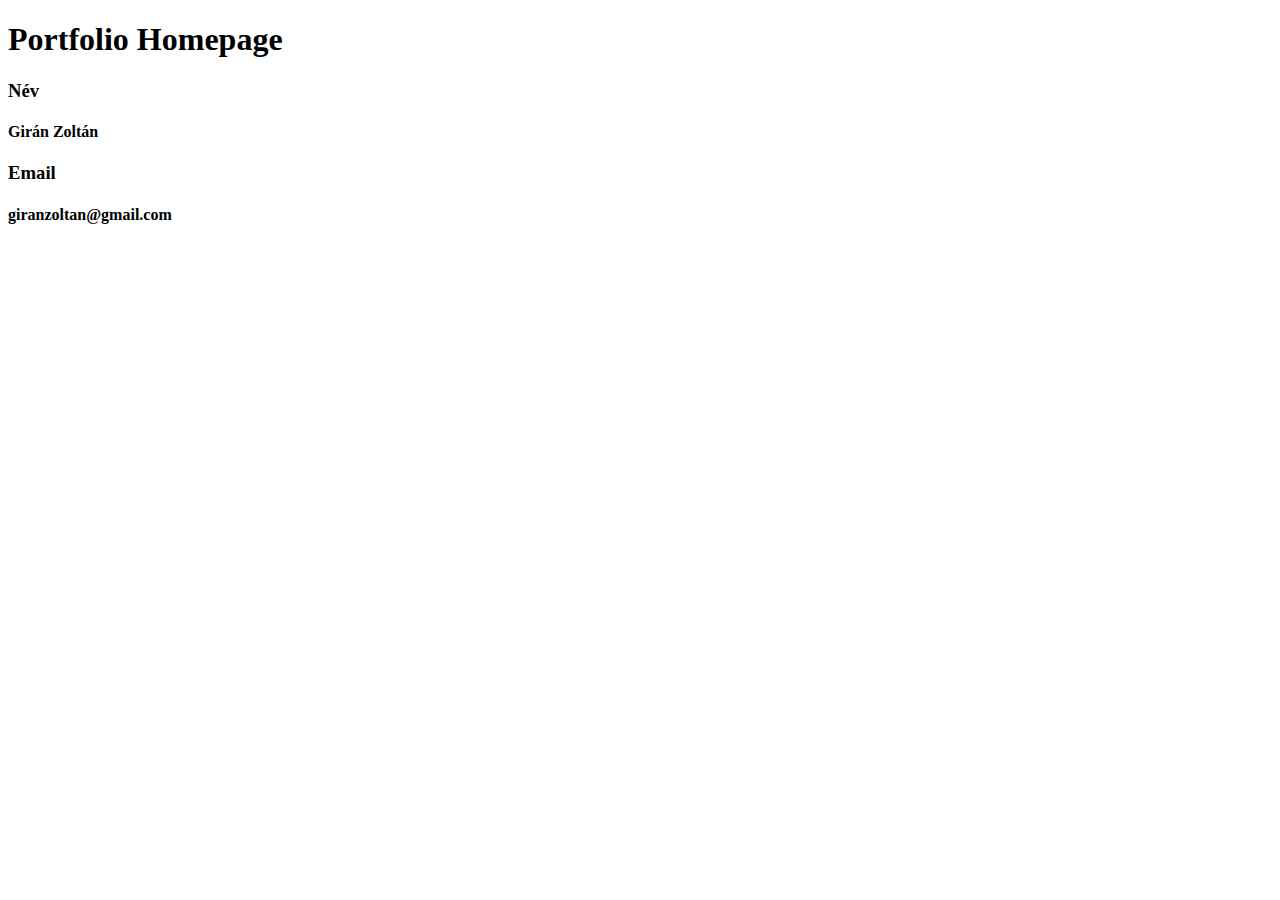
==== portfolio/index.html @ 1e091621 "create portfolio" ====
<!DOCTYPE html>
<html lang="en">
<head>
    <meta charset="UTF-8">
    <meta http-equiv="X-UA-Compatible" content="IE=edge">
    <meta name="viewport" content="width=device-width, initial-scale=1.0">
    <title>Document</title>
</head>
<body>

    <h1>Portfolio Homepage</h1>

        <h3>Név</h3>

            <h4>Girán Zoltán</h4>

        <h3>Email</h3>
        
            <h4>giranzoltan@gmail.com</h4>

</body>
</html>
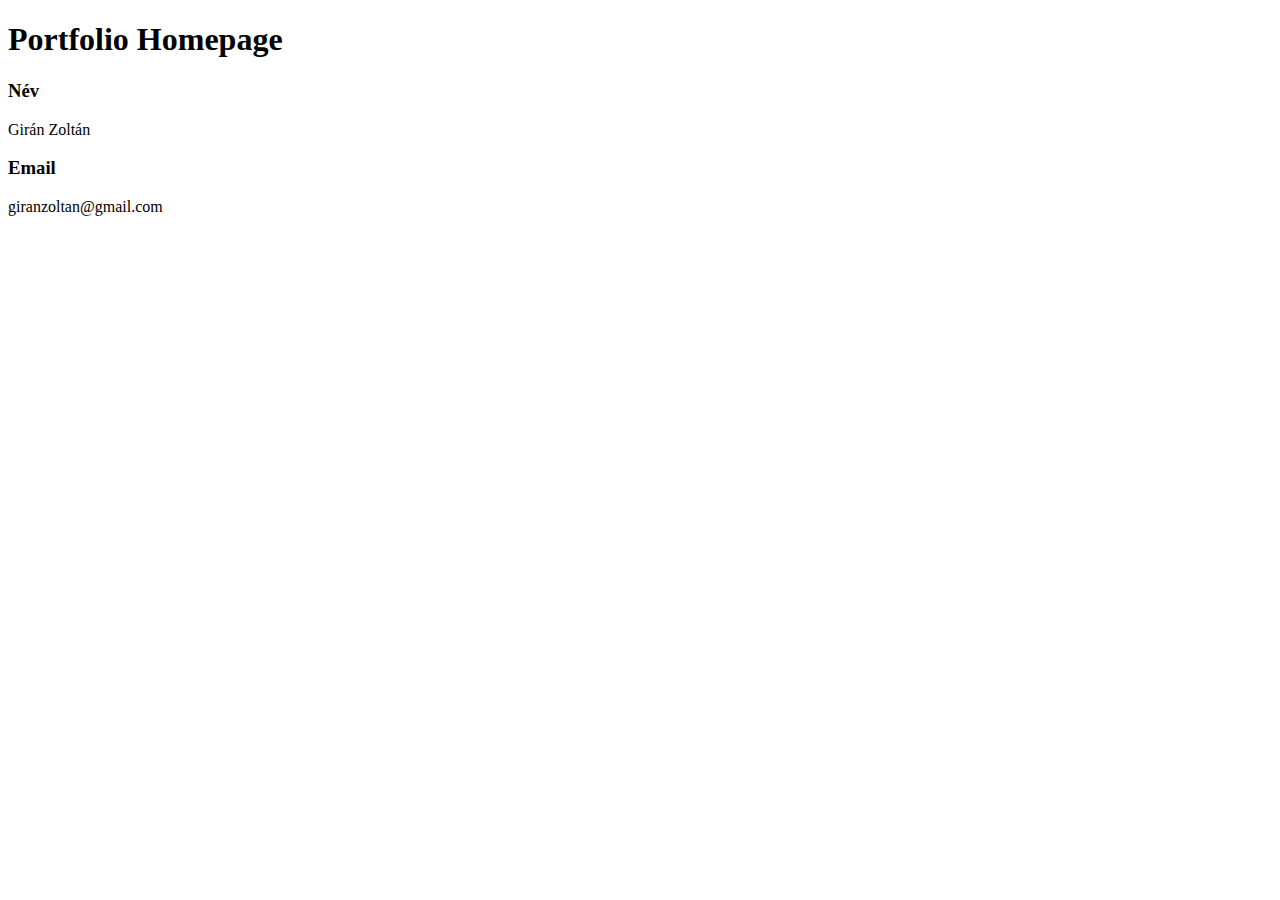
==== commit dbf32abe: "a" ====
--- a/portfolio/index.html
+++ b/portfolio/index.html
@@ -12,11 +12,11 @@
 
         <h3>Név</h3>
 
-            <h4>Girán Zoltán</h4>
+            <p>Girán Zoltán</p>
 
         <h3>Email</h3>
         
-            <h4>giranzoltan@gmail.com</h4>
+            <p>giranzoltan@gmail.com</p>
 
 </body>
 </html>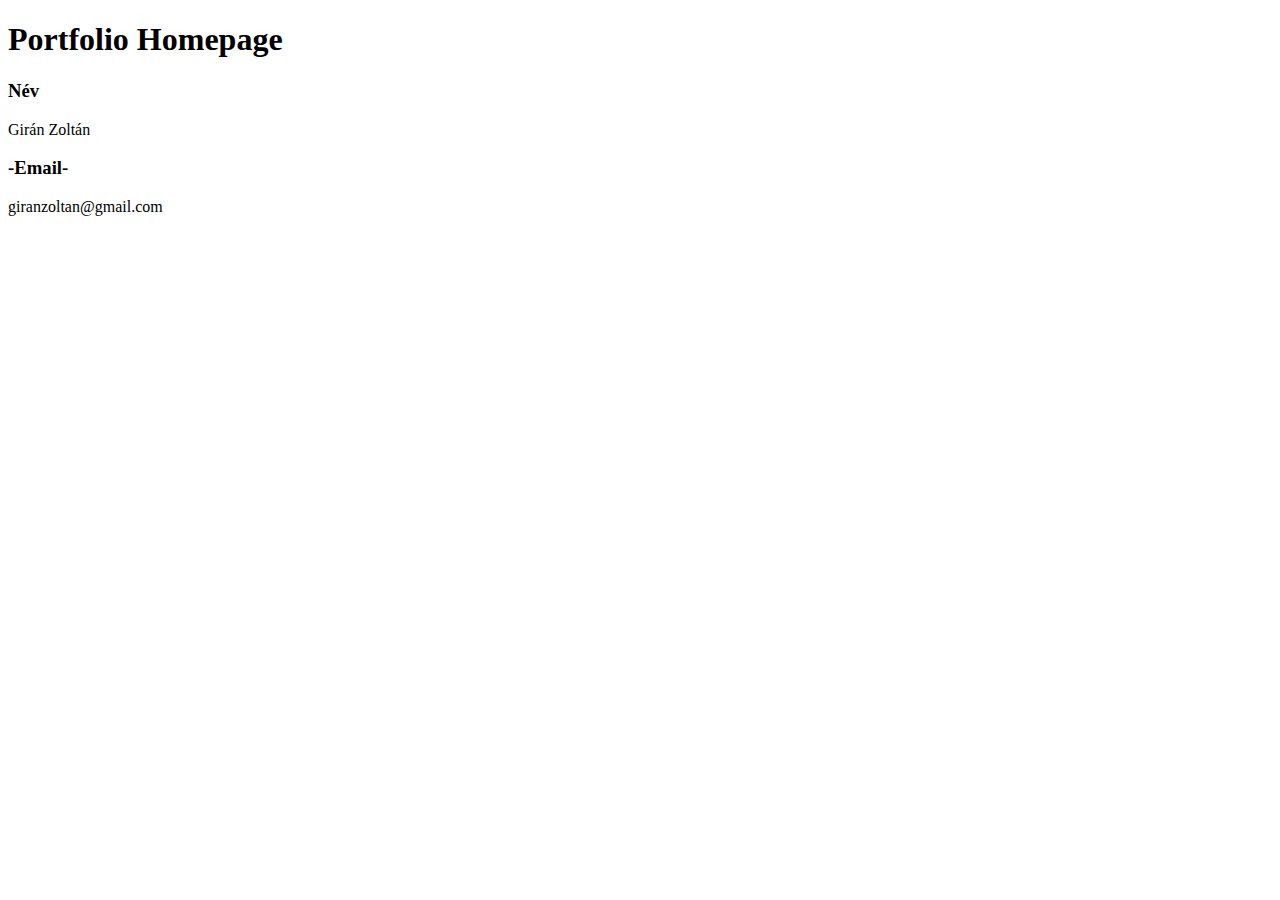
==== commit 0082ae07: "teszt" ====
--- a/portfolio/index.html
+++ b/portfolio/index.html
@@ -14,9 +14,9 @@
 
             <p>Girán Zoltán</p>
 
-        <h3>Email</h3>
+        <h3>-Email-</h3>
         
             <p>giranzoltan@gmail.com</p>
 
 </body>
-</html>+</html>
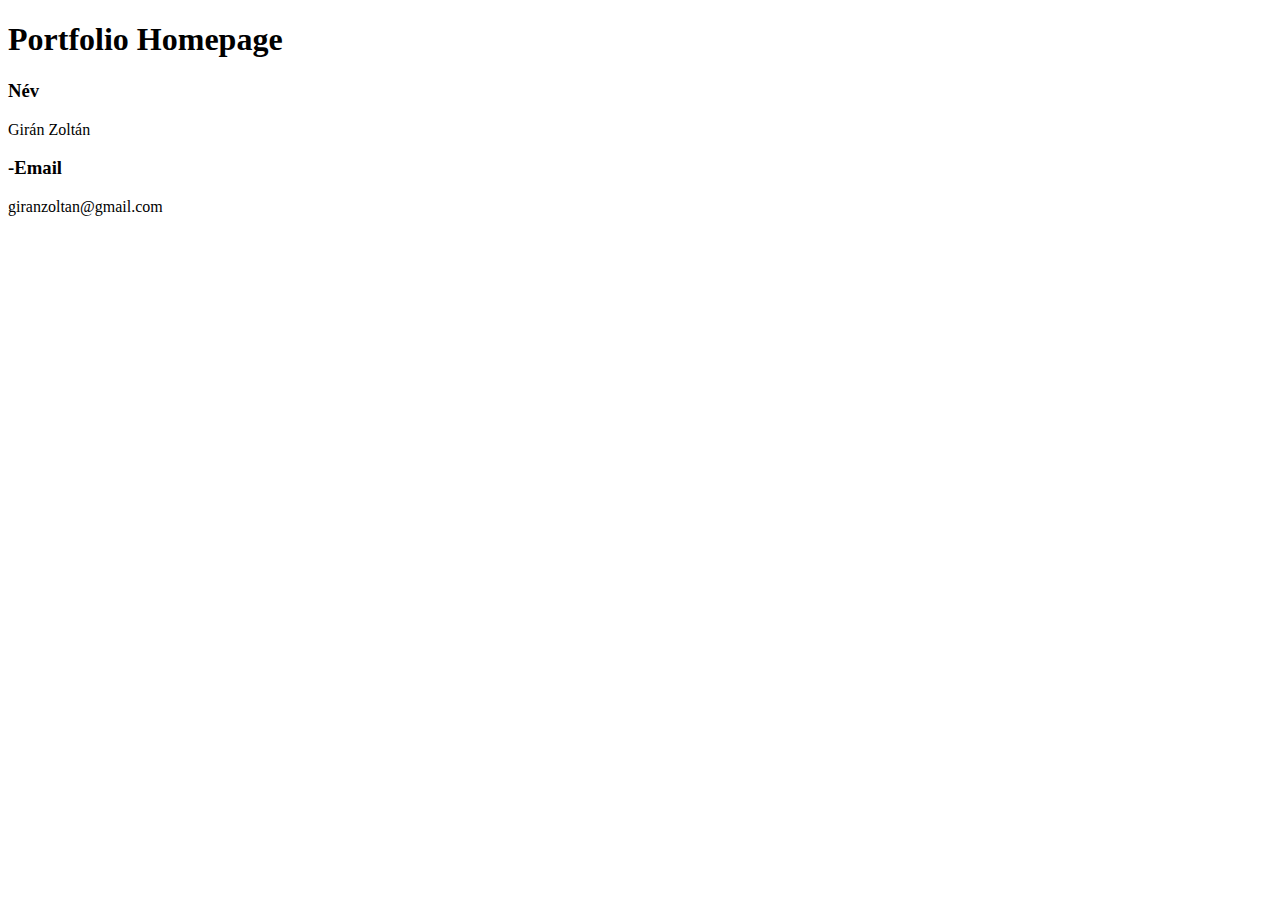
==== commit 3fce91c9: "teszt" ====
--- a/portfolio/index.html
+++ b/portfolio/index.html
@@ -14,7 +14,7 @@
 
             <p>Girán Zoltán</p>
 
-        <h3>-Email-</h3>
+        <h3>-Email</h3>
         
             <p>giranzoltan@gmail.com</p>
 
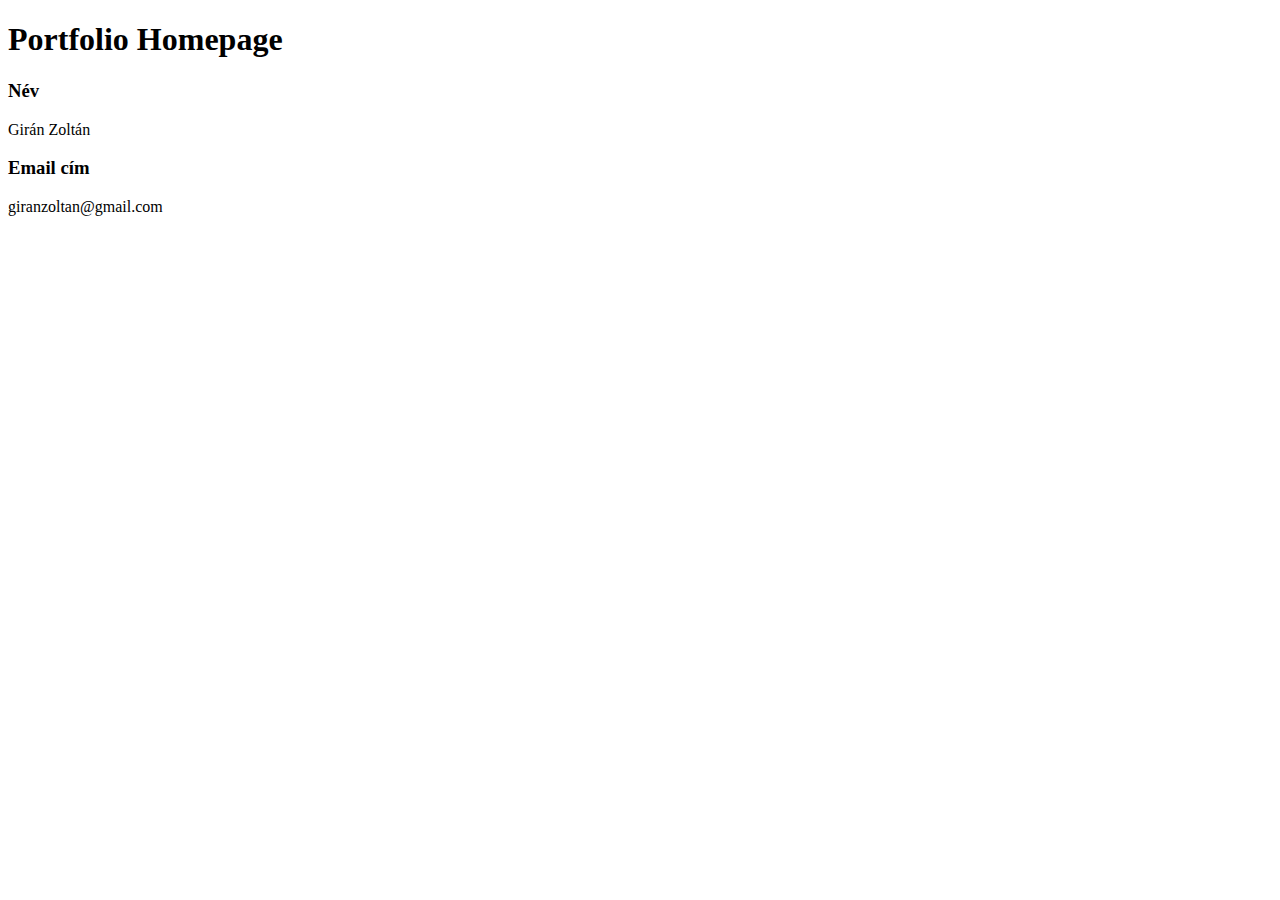
==== commit 5bbdf705: "bash teszt" ====
--- a/portfolio/index.html
+++ b/portfolio/index.html
@@ -14,7 +14,7 @@
 
             <p>Girán Zoltán</p>
 
-        <h3>-Email</h3>
+        <h3>Email cím</h3>
         
             <p>giranzoltan@gmail.com</p>
 
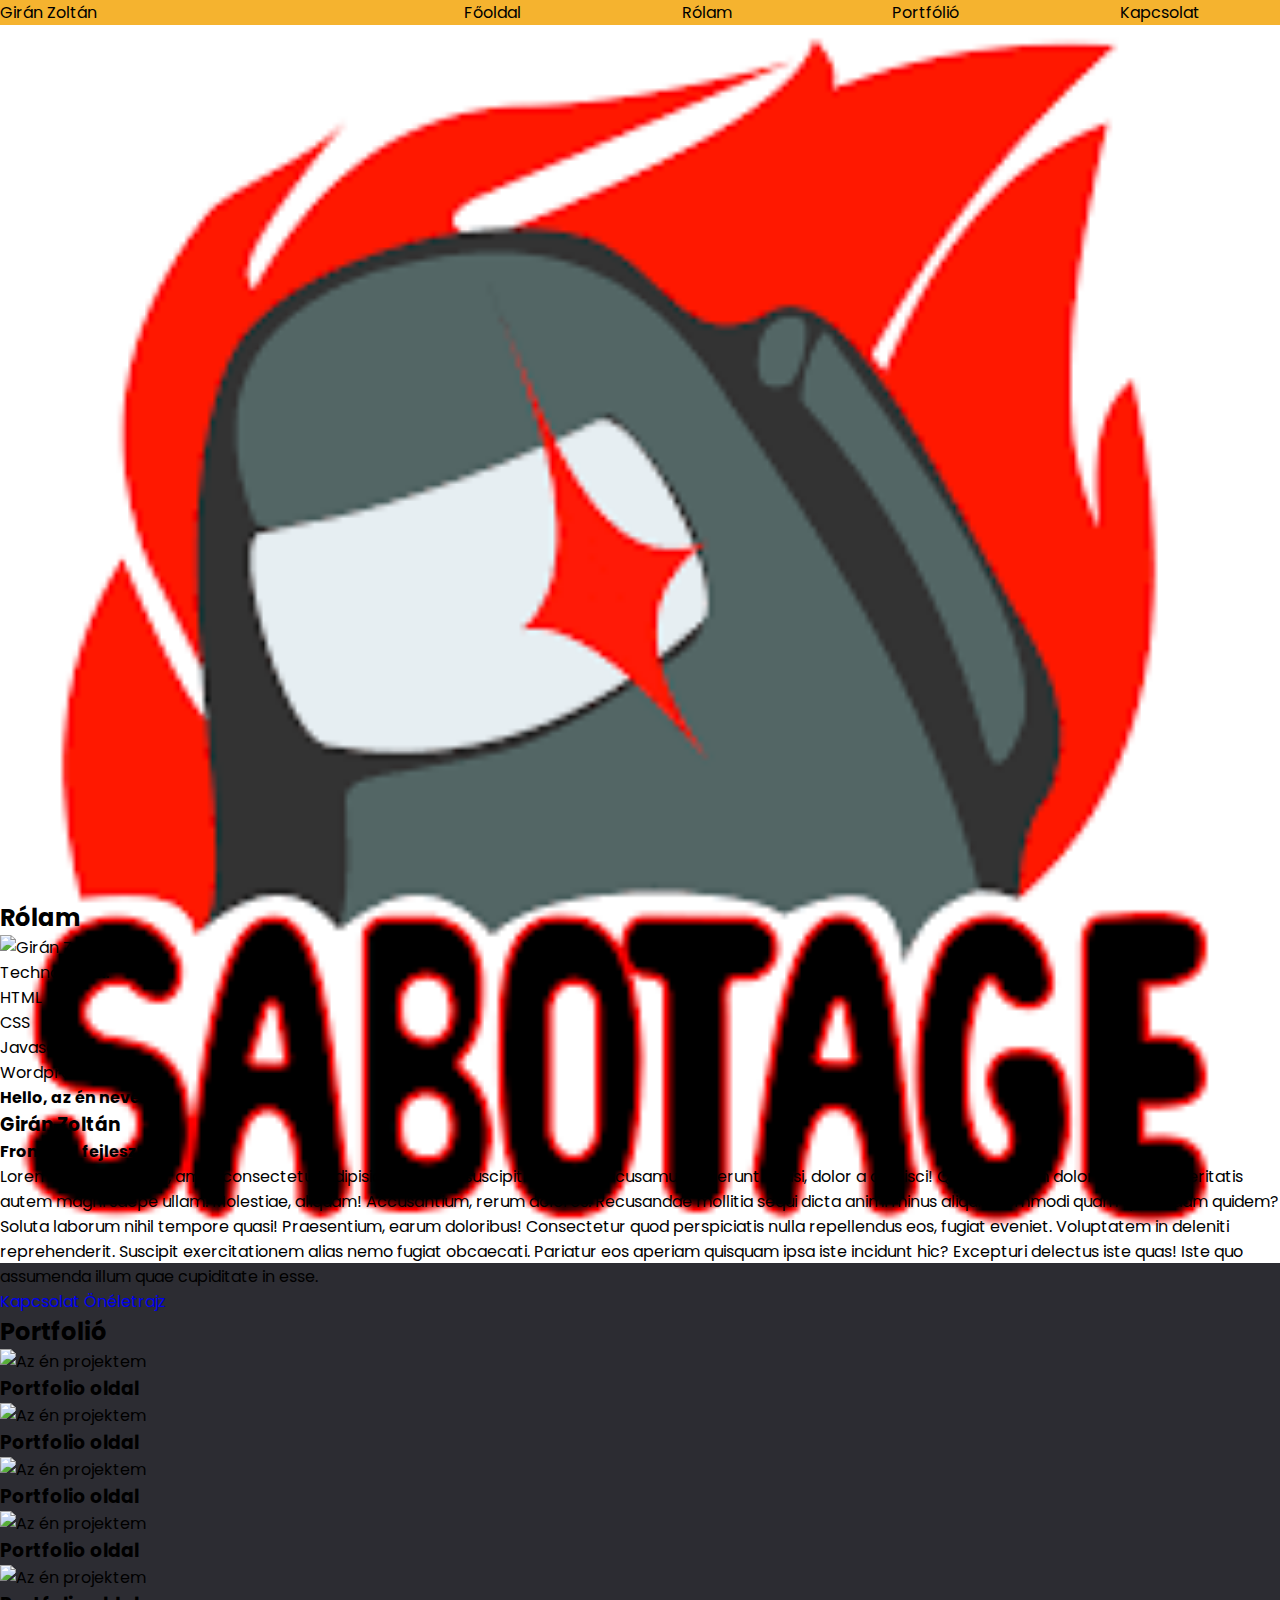
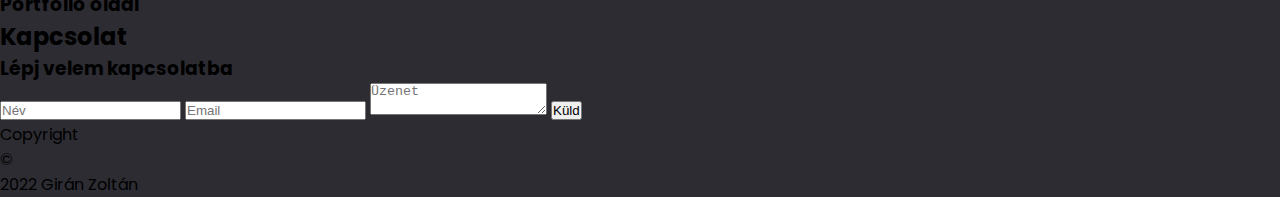
==== commit 90cf889a: "css" ====
--- a/portfolio/index.html
+++ b/portfolio/index.html
@@ -1,22 +1,198 @@
 <!DOCTYPE html>
-<html lang="en">
+<html lang="hu">
 <head>
     <meta charset="UTF-8">
     <meta http-equiv="X-UA-Compatible" content="IE=edge">
     <meta name="viewport" content="width=device-width, initial-scale=1.0">
-    <title>Document</title>
+    <title>Portfólió</title>
+    <link rel="preconnect" href="https://fonts.googleapis.com">
+    <link rel="preconnect" href="https://fonts.gstatic.com" crossorigin>
+    <link href="https://fonts.googleapis.com/css2?family=Poppins:ital,wght@0,100;0,500;1,300;1,600;1,800&display=swap" rel="stylesheet">
+
+<link rel="stylesheet" href="./assets/base.css">
+<link rel="stylesheet" href="./assets/header.css">
+<link rel="stylesheet" href="./assets/fooldal.css">
+
 </head>
 <body>
+<!--HEADER-->
+<header>
+    <!--Logó-->
+    <a href="#fooldal" class="header-logo">Girán Zoltán</a>
+    <!--Navigáció-->
+    <nav>
+        <ul class="header-lista">
+            <li class="header-lista_elem"><a href="#fooldal">Főoldal</a></li>
+            <li class="header-lista_elem"><a href="#rolam">Rólam</a></li>
+            <li class="header-lista_elem"><a href="#portfolio">Portfólió</a></li>
+            <li class="header-lista_elem"><a href="#kapcsolat">Kapcsolat</a></li>            
+        </ul>
+    </nav>
+</header>
+<!--MAIN-->
+<main>
+    <!--főoldal-->
+    <section id="fooldal">
+        <!--Konténer-->
+        <div class="fooldal-kontener">
+            <h1 class="fooldal-nev">Girán Zoltán</h1>
+            <h2 class="fooldal-szakma">Frontend <div class="fooldal-szakma_kiemeles">Webfejlesztő</div></h2>
+            <a href="#kapcsolat" class="fooldal-gomb">Kapcsolat</a>
+        </div>
+        <!--Kép-->
+        <img src="./assets/images.png" alt="Girán Zoltán" class="fooldal-kep">
 
-    <h1>Portfolio Homepage</h1>
+    </section>
+    <!--rólam-->
+    <section id="rolam">
+        <!--Cím-->
+        <h2 class="rolam-cim">Rólam</h2>
+        <!--konténer-->
+        <div class="rolam-kontener">
+            <!--technológiák-->
+            <div class="rolam-technologiak">
+                <img    class="rolam-technologiak_kep" 
+                        src="./assets.main.png" 
+                        alt="Girán Zoltán">
+                />        
+                <div class="rolam-technologiak_kep">
+                    <p class="rolam-technologiak_cim">Technológiák:</p>            
+                    <ul class="rolam-technologiak_lista">
+                        <li class="rolam-technologiak_elem">HTML</li>
+                        <li class="rolam-technologiak_elem">CSS</li>
+                        <li class="rolam-technologiak_elem">Javascript</li>
+                        <li class="rolam-technologiak_elem">Wordpress</li>
+                    </ul>
+                </div>
+            </div>
+        </div>
+        <!--Tartalom-->
+        <div class="rolam-tartalom">
+            <h4 class="rolam-tartalom_udv">Hello, az én nevem</h4>
+            <h3 class="rolam-tartalom_nev">Girán Zoltán</h3>
+            <h4 class="rolam-tartalom_udv">Frontend fejlesztő</h4>
+            <p class="rolam-tartalom_szöveg">
+                Lorem ipsum dolor sit, amet consectetur adipisicing elit. Ex, suscipit. Dolores accusamus deserunt quasi, dolor a adipisci! Qui facilis eum dolor deleniti id, veritatis autem magni saepe ullam. Molestiae, aliquam!
+                Accusantium, rerum dolores. Recusandae mollitia sequi dicta animi minus aliquid commodi quam quibusdam quidem? Soluta laborum nihil tempore quasi! Praesentium, earum doloribus! Consectetur quod perspiciatis nulla repellendus eos, fugiat eveniet.
+                Voluptatem in deleniti reprehenderit. Suscipit exercitationem alias nemo fugiat obcaecati. Pariatur eos aperiam quisquam ipsa iste incidunt hic? Excepturi delectus iste quas! Iste quo assumenda illum quae cupiditate in esse.
+            </p>
+            <div class="rolam-tartalom_kontener">
+                <a href="#kapcsolat">Kapcsolat</a>
+                <a href=".assets/CV.pdf" download>Önéletrajz</a>
+                
+            </div>
 
-        <h3>Név</h3>
+        </div>
+        
+        
+        </section>
+    <!--portfólió-->
+    <section id="portfolio">
+        <!--Cím-->
+        <h2 class="portfolio-cim">Portfolió</h2>
+        <div class="portfolio-kontener">
+            <div class="portfolio-projektek">
+                <img 
+                    src="./assets/projekt.png" 
+                    alt="Az én projektem" 
+                    class="portfolio-projekt_kep"
+                />
+                <div class="portfolio-projekt_kontener">
+                    <h3>Portfolio oldal</h3>
+                    <a href="https://github.com/" target="_blank">
+                        <i></i>
+                    </a>
 
-            <p>Girán Zoltán</p>
+                </div>    
+            </div>
+            <div class="portfolio-projektek">
+                <img 
+                    src="./assets/projekt.png" 
+                    alt="Az én projektem" 
+                    class="portfolio-projekt_kep"
+                />
+                <div class="portfolio-projekt_kontener">
+                    <h3>Portfolio oldal</h3>
+                    <a href="https://github.com/" target="_blank">
+                        <i></i>
+                    </a>
 
-        <h3>Email cím</h3>
+                </div>    
+            </div>
+            <div class="portfolio-projektek">
+                <img 
+                    src="./assets/projekt.png" 
+                    alt="Az én projektem" 
+                    class="portfolio-projekt_kep"
+                />
+                <div class="portfolio-projekt_kontener">
+                    <h3>Portfolio oldal</h3>
+                    <a href="https://github.com/" target="_blank">
+                        <i></i>
+                    </a>
+
+                </div>    
+            </div>
+            <div class="portfolio-projektek">
+                <img 
+                    src="./assets/projekt.png" 
+                    alt="Az én projektem" 
+                    class="portfolio-projekt_kep"
+                />
+                <div class="portfolio-projekt_kontener">
+                    <h3>Portfolio oldal</h3>
+                    <a href="https://github.com/" target="_blank">
+                        <i></i>
+                    </a>
+
+                </div>    
+            </div>
+            <div class="portfolio-projektek">
+                <img 
+                    src="./assets/projekt.png" 
+                    alt="Az én projektem" 
+                    class="portfolio-projekt_kep"
+                />
+                <div class="portfolio-projekt_kontener">
+                    <h3>Portfolio oldal</h3>
+                    <a href="https://github.com/" target="_blank">
+                        <i></i>
+                    </a>
+
+                </div>    
+            </div>
+        </div>
         
-            <p>giranzoltan@gmail.com</p>
 
-</body>
+
+    </section>
+    <!--kapcsolat-->
+    <section id="kapcsolat">
+        <h2 class="kapcsolat-cim">Kapcsolat</h2>
+        <h3 class="kapcsolat-szöveg">Lépj velem kapcsolatba</h3>
+        <form   class="kapcsolat-form"
+                action="https://formspree.io/f/xrgdnzkd"
+                method="POST">  
+           <input type="text" name="name" id="name" placeholder="Név">
+           <input type="email" name="email" id="email" placeholder="Email">
+           <textarea name="message" id="message" Placeholder="Üzenet"></textarea>
+           <input type="submit" value="Küld">
+        </form>
+    </section>
+
+</main>
+
+    <!--FOOTER-->
+    <footer>
+        <div class="footer-copyright">
+            <p class="footer-copyright_elem">Copyright</p>
+            <span class="footer-copyright_elem">&copy;</span>
+            <p class="footer-copyright_elem">2022 Girán Zoltán</p>
+        </div>
+        <div class="footer-vissza">
+            <a href="#fooldal">
+                <i></i>
+            </a>
+        </div>
+    </footer>
 </html>
--- a/portfolio/assets/base.css
+++ b/portfolio/assets/base.css
@@ -0,0 +1,32 @@
+:root {
+    --gray: #2c2c32;
+    --orange: #f5b32f;
+    --white: #ffffff;
+    --black: #000000f;
+    --main-font: 'Poppins', sans-serif;
+}
+
+* {
+    margin: 0;
+    padding: 0;
+    box-sizing: border-box;
+    text-decoration: none;
+    list-style: none; 
+}
+
+img {
+    width: 100%;
+}
+
+html {
+    scroll-behavior: smooth;
+    font-size: 16px;
+}
+body{
+    background: var(--gray);
+    font-family: var(--main-font)
+}
+
+
+
+
--- a/portfolio/assets/header.css
+++ b/portfolio/assets/header.css
@@ -0,0 +1,28 @@
+header {
+    background-color: var(--orange);
+    display: flex;
+    flex-direction: row;
+    justify-content: space-between;
+    align-items: center;
+    position: fixed;
+    width: 100vw;
+
+}
+
+header a {
+    color: var(--black);
+}
+
+header nav{
+    width: 70%;
+
+}
+
+.header-lista {
+    display:flex;
+    flex-direction: row;
+    justify-content: space-around;
+    width: 100%;
+}
+
+
--- a/portfolio/assets/fooldal.css
+++ b/portfolio/assets/fooldal.css
@@ -0,0 +1,72 @@
+#fooldal {
+    height: 100vh;
+    display: flex;
+    flex-direction: column;
+    justify-content: center;
+    align-items: center;
+
+}
+
+.fooldal-kep {
+    display:none;
+
+}
+
+.fooldal-kontener {
+   
+    text-align: center;
+    letter-spacing: .3rem;
+}
+
+.fooldal-nev {
+    color: var(--white);
+    font-size: 3rem;
+    font-weight: 700;
+    margin: 25px;
+}
+
+.fooldal-szakma {
+    color: var(--orange);
+    font-size: 2rem;
+    font-weight: 500;
+    margin-bottom: 80px;
+
+}
+
+.fooldal-szakma_kiemeles {
+    color: var(--white);
+    margin-top: 40px;
+}
+
+.fooldal-gomb {
+    color: var(--black);
+    margin-top: 40px;
+    padding: 1rem 3rem;
+    background: var(--orange);
+    font-weight: 700;
+    letter-spacing: 0.1rem;
+}
+
+.fooldal-gomb:hover {
+    background: var(--white);
+    border: 2px solid vae(--white);
+    box-shadow: 1px 1px 5px 1px var(--white);
+}
+
+@media screen and (min-width: 576px) {
+    
+}
+
+@media screen and (min-width: 768px) {
+    .fooldal-kep {
+        display: block;
+    }
+}
+
+@media screen and (min-width: 992px) {
+    
+}
+
+@media screen and (min-width: 1200px) {
+    
+}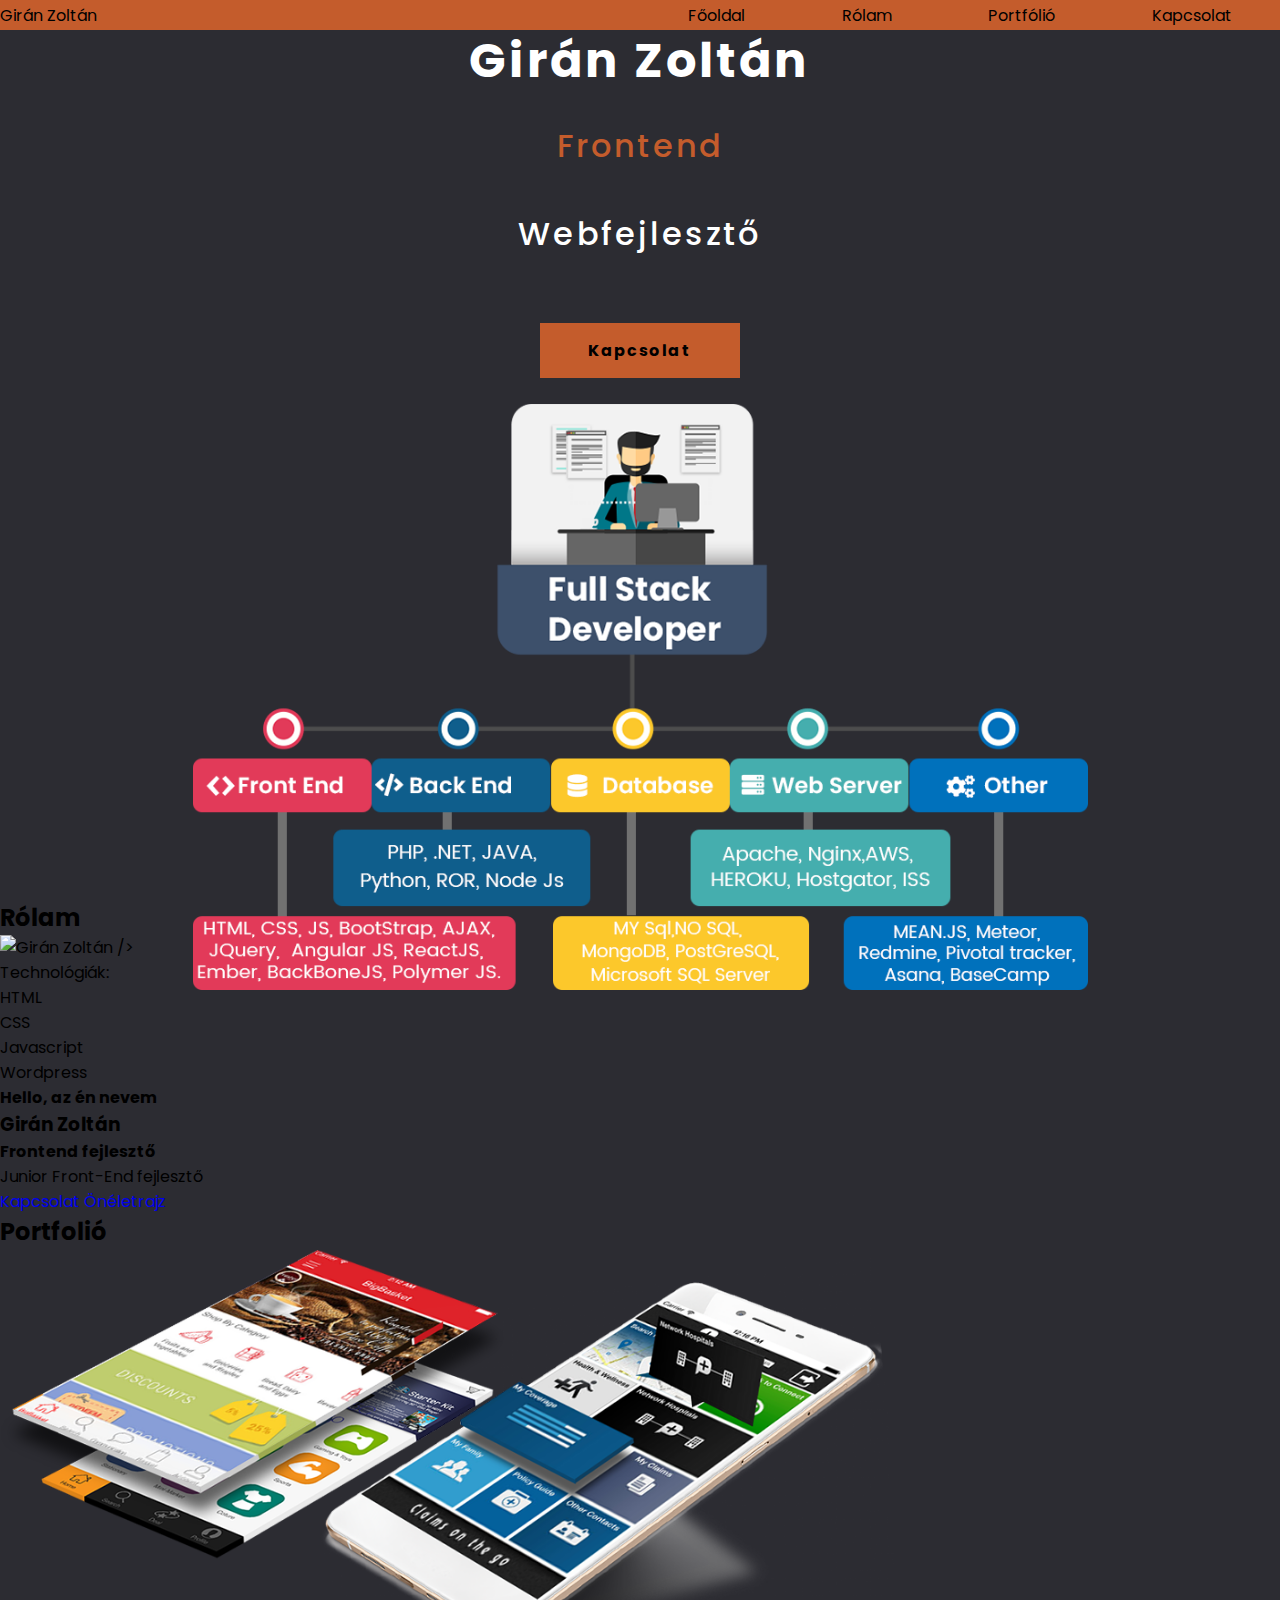
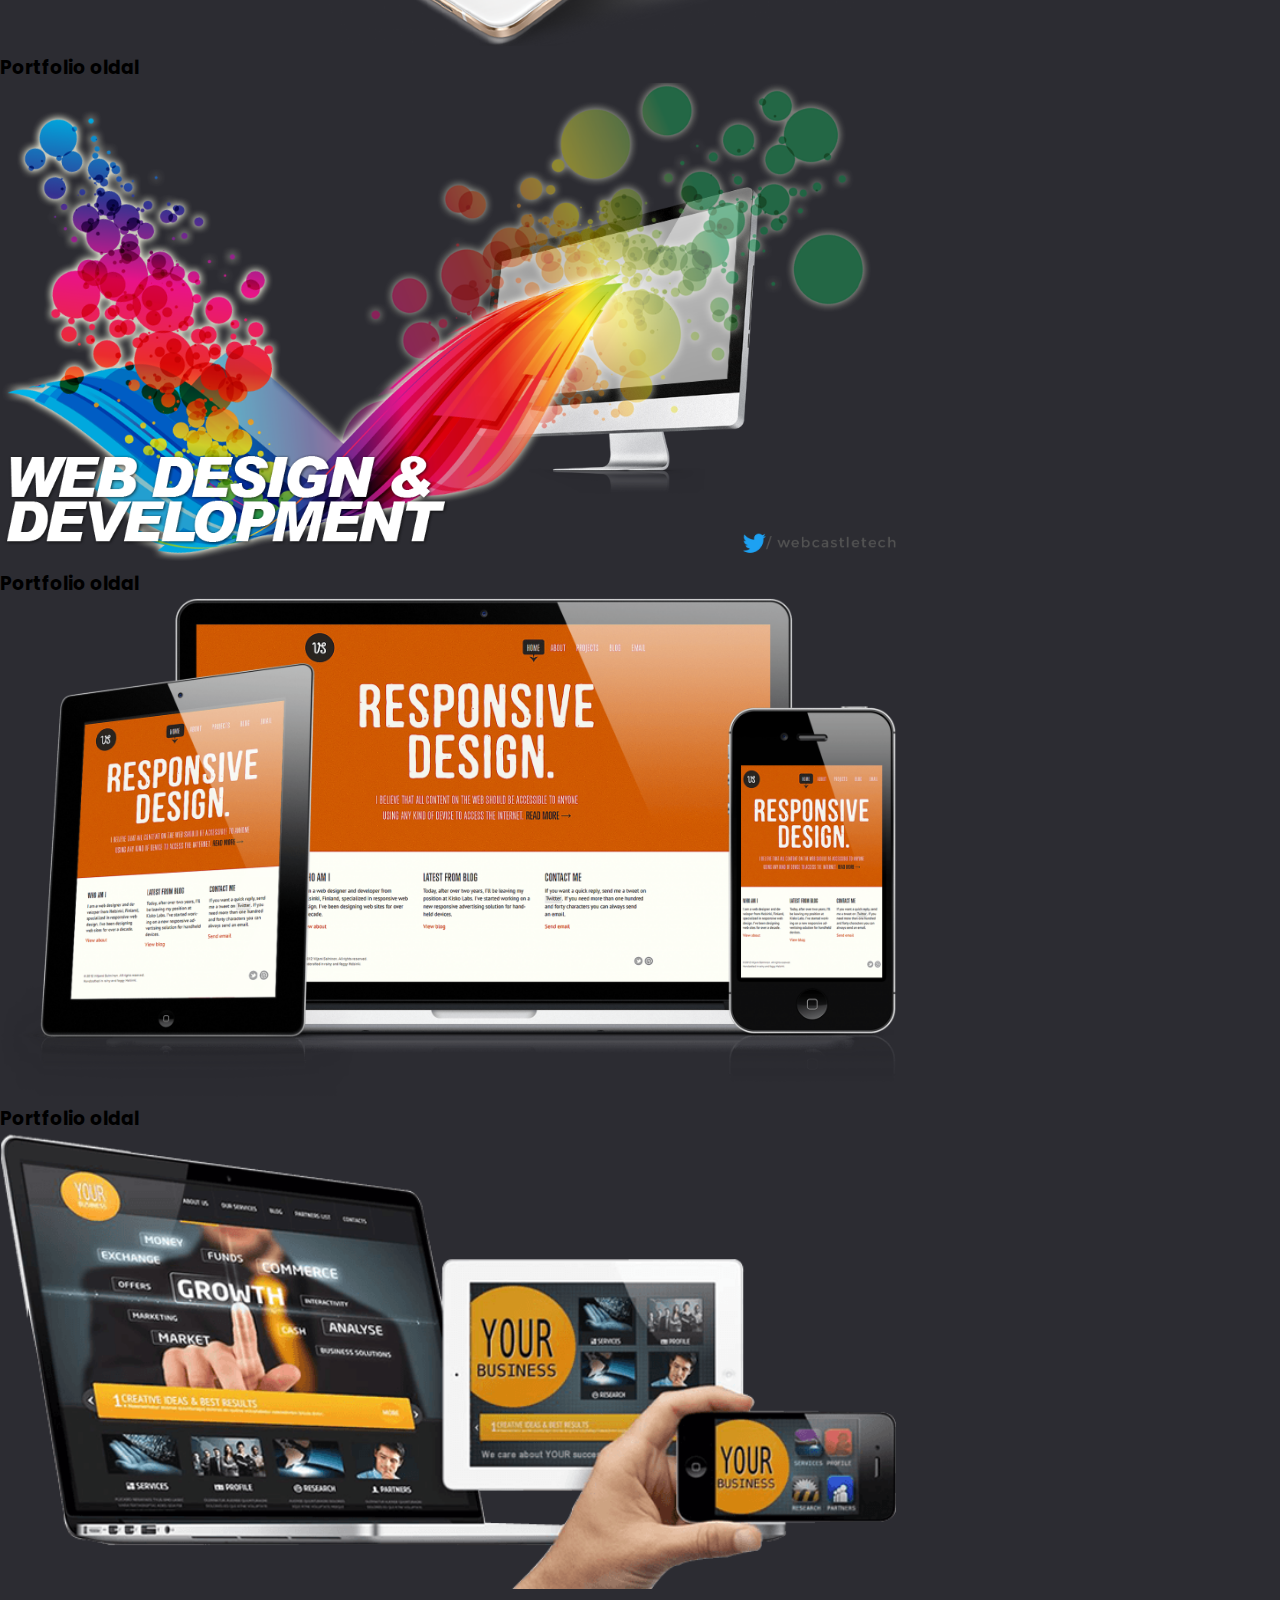
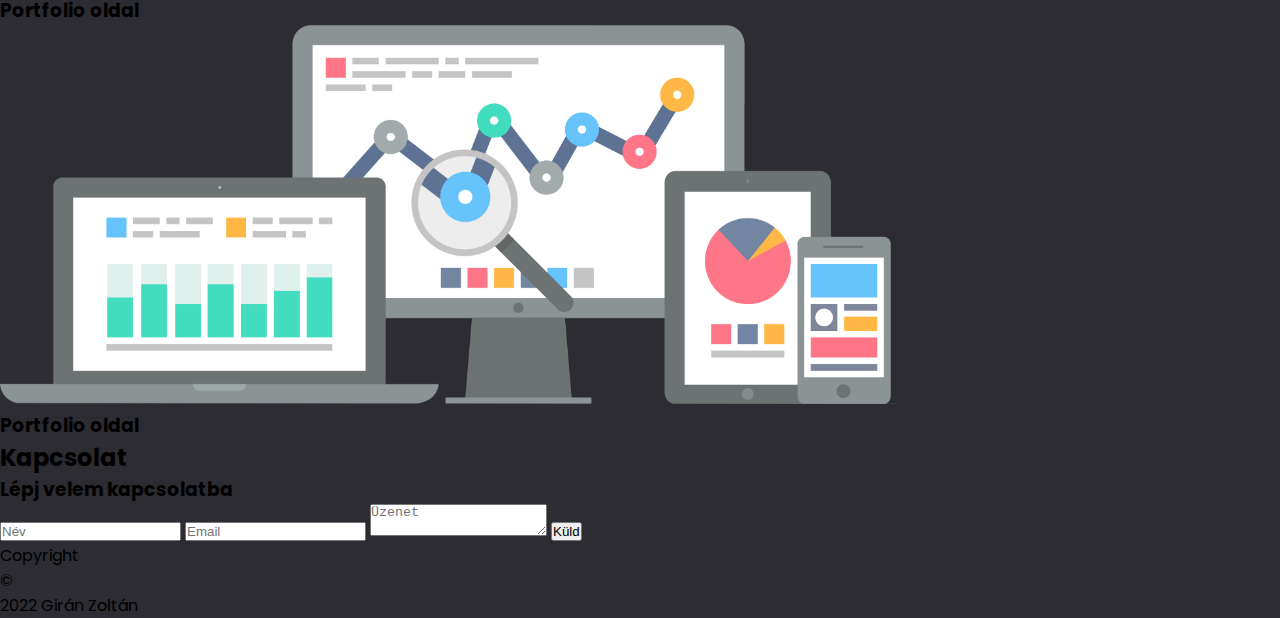
==== commit b318e5f7: "css" ====
--- a/portfolio/index.html
+++ b/portfolio/index.html
@@ -40,8 +40,9 @@
             <a href="#kapcsolat" class="fooldal-gomb">Kapcsolat</a>
         </div>
         <!--Kép-->
-        <img src="./assets/images.png" alt="Girán Zoltán" class="fooldal-kep">
-
+   
+            <img src="./assets/fooldal.png" alt="Girán Zoltán" class="fooldal-kep">
+       
     </section>
     <!--rólam-->
     <section id="rolam">
@@ -72,10 +73,7 @@
             <h3 class="rolam-tartalom_nev">Girán Zoltán</h3>
             <h4 class="rolam-tartalom_udv">Frontend fejlesztő</h4>
             <p class="rolam-tartalom_szöveg">
-                Lorem ipsum dolor sit, amet consectetur adipisicing elit. Ex, suscipit. Dolores accusamus deserunt quasi, dolor a adipisci! Qui facilis eum dolor deleniti id, veritatis autem magni saepe ullam. Molestiae, aliquam!
-                Accusantium, rerum dolores. Recusandae mollitia sequi dicta animi minus aliquid commodi quam quibusdam quidem? Soluta laborum nihil tempore quasi! Praesentium, earum doloribus! Consectetur quod perspiciatis nulla repellendus eos, fugiat eveniet.
-                Voluptatem in deleniti reprehenderit. Suscipit exercitationem alias nemo fugiat obcaecati. Pariatur eos aperiam quisquam ipsa iste incidunt hic? Excepturi delectus iste quas! Iste quo assumenda illum quae cupiditate in esse.
-            </p>
+                Junior Front-End fejlesztő</p>
             <div class="rolam-tartalom_kontener">
                 <a href="#kapcsolat">Kapcsolat</a>
                 <a href=".assets/CV.pdf" download>Önéletrajz</a>
@@ -93,7 +91,7 @@
         <div class="portfolio-kontener">
             <div class="portfolio-projektek">
                 <img 
-                    src="./assets/projekt.png" 
+                    src="./assets/project1.png" 
                     alt="Az én projektem" 
                     class="portfolio-projekt_kep"
                 />
@@ -107,7 +105,7 @@
             </div>
             <div class="portfolio-projektek">
                 <img 
-                    src="./assets/projekt.png" 
+                    src="./assets/project2.png" 
                     alt="Az én projektem" 
                     class="portfolio-projekt_kep"
                 />
@@ -121,7 +119,7 @@
             </div>
             <div class="portfolio-projektek">
                 <img 
-                    src="./assets/projekt.png" 
+                    src="./assets/project3.png" 
                     alt="Az én projektem" 
                     class="portfolio-projekt_kep"
                 />
@@ -135,7 +133,7 @@
             </div>
             <div class="portfolio-projektek">
                 <img 
-                    src="./assets/projekt.png" 
+                    src="./assets/project4.png" 
                     alt="Az én projektem" 
                     class="portfolio-projekt_kep"
                 />
@@ -149,7 +147,7 @@
             </div>
             <div class="portfolio-projektek">
                 <img 
-                    src="./assets/projekt.png" 
+                    src="./assets/project5.png" 
                     alt="Az én projektem" 
                     class="portfolio-projekt_kep"
                 />
--- a/portfolio/assets/base.css
+++ b/portfolio/assets/base.css
@@ -1,6 +1,6 @@
 :root {
     --gray: #2c2c32;
-    --orange: #f5b32f;
+    --orange: #c45c2c;
     --white: #ffffff;
     --black: #000000f;
     --main-font: 'Poppins', sans-serif;
@@ -15,7 +15,7 @@
 }
 
 img {
-    width: 100%;
+    width: 70%;
 }
 
 html {
--- a/portfolio/assets/header.css
+++ b/portfolio/assets/header.css
@@ -6,6 +6,11 @@
     align-items: center;
     position: fixed;
     width: 100vw;
+    height: 30px;
+
+  
+
+
 
 }
 
@@ -14,7 +19,9 @@
 }
 
 header nav{
-    width: 70%;
+    width: 50%;
+
+
 
 }
 
@@ -23,6 +30,14 @@
     flex-direction: row;
     justify-content: space-around;
     width: 100%;
+
+
+}
+
+.header-lista_elem:hover {
+    color:  var(--white);
+
 }
 
 
+
--- a/portfolio/assets/fooldal.css
+++ b/portfolio/assets/fooldal.css
@@ -2,20 +2,21 @@
     height: 100vh;
     display: flex;
     flex-direction: column;
-    justify-content: center;
+    justify-content: space-between;
+    height: 100vh;
     align-items: center;
 
 }
 
 .fooldal-kep {
-    display:none;
-
+    display: contents;
+    margin-top:40px;
 }
 
 .fooldal-kontener {
    
     text-align: center;
-    letter-spacing: .3rem;
+    letter-spacing: .2rem;
 }
 
 .fooldal-nev {
@@ -49,7 +50,7 @@
 
 .fooldal-gomb:hover {
     background: var(--white);
-    border: 2px solid vae(--white);
+    border: 2px solid var(--white);
     box-shadow: 1px 1px 5px 1px var(--white);
 }
 
@@ -69,4 +70,4 @@
 
 @media screen and (min-width: 1200px) {
     
-}+}
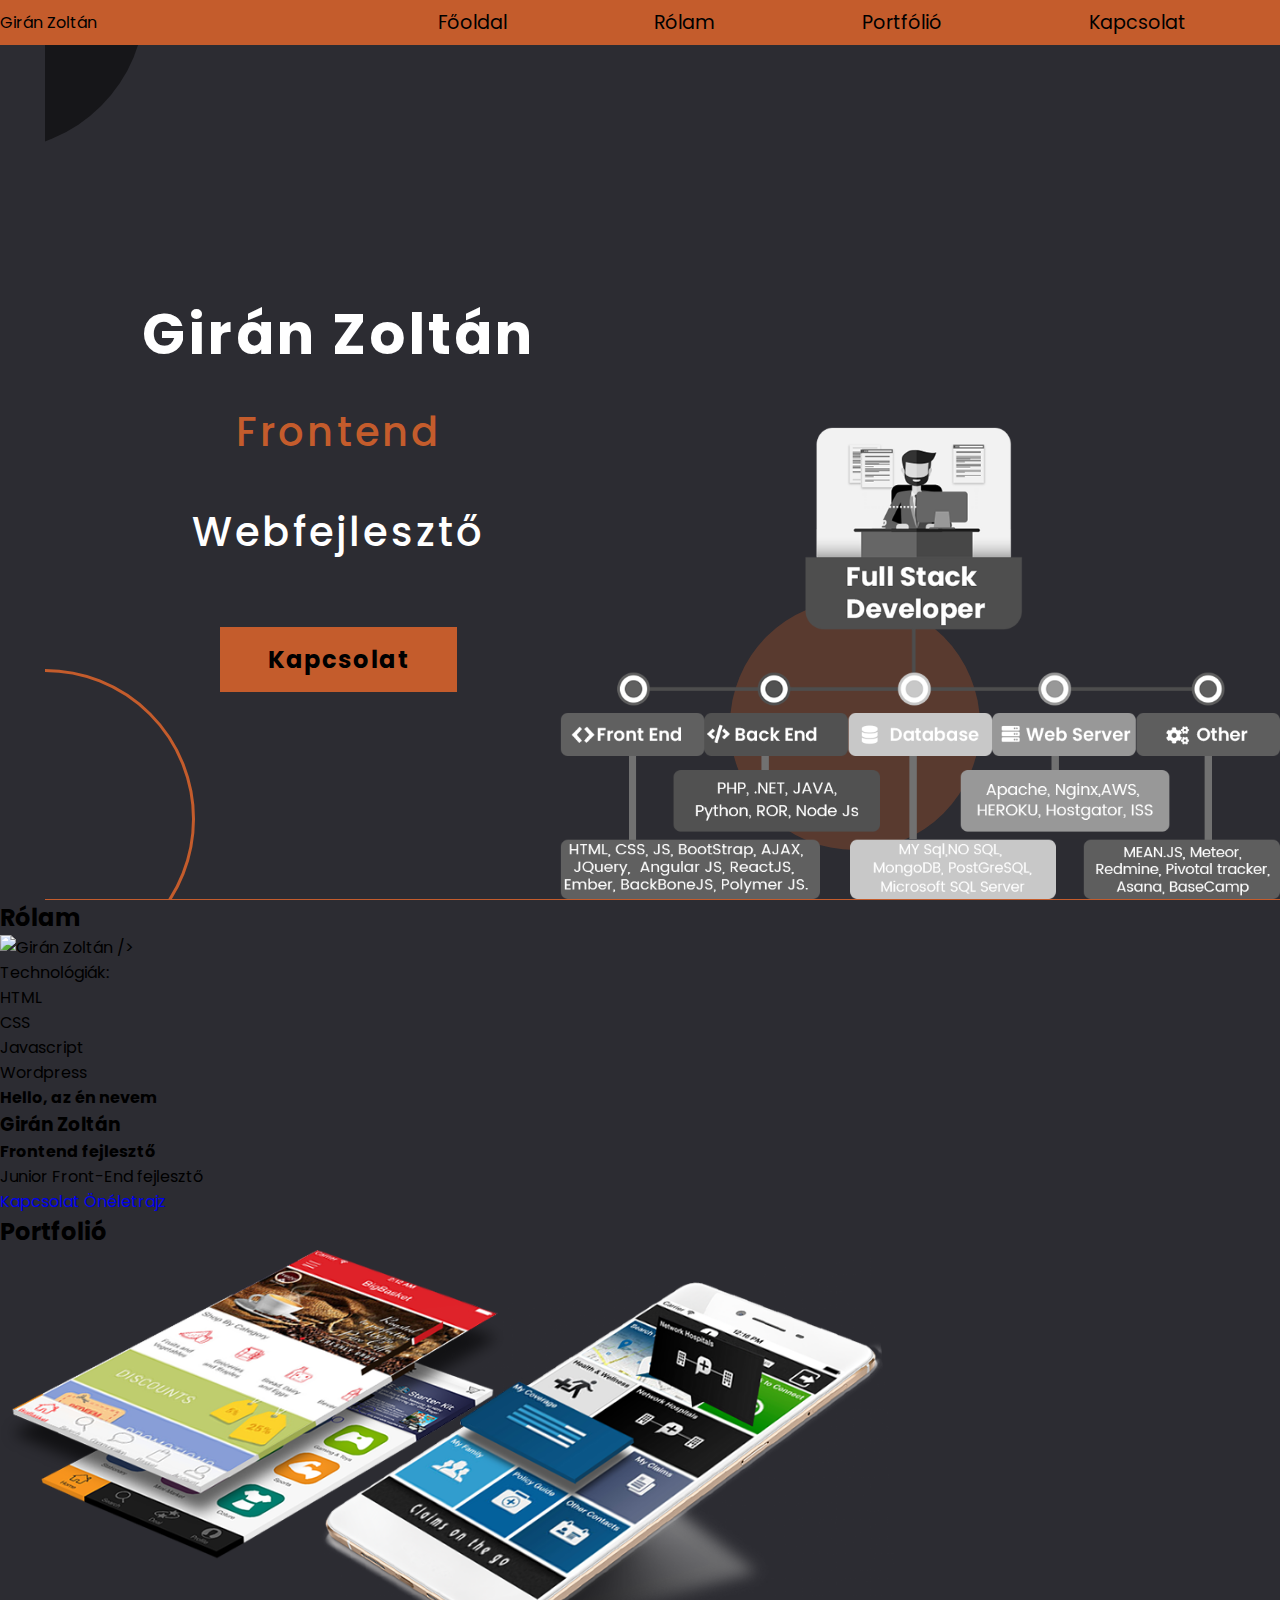
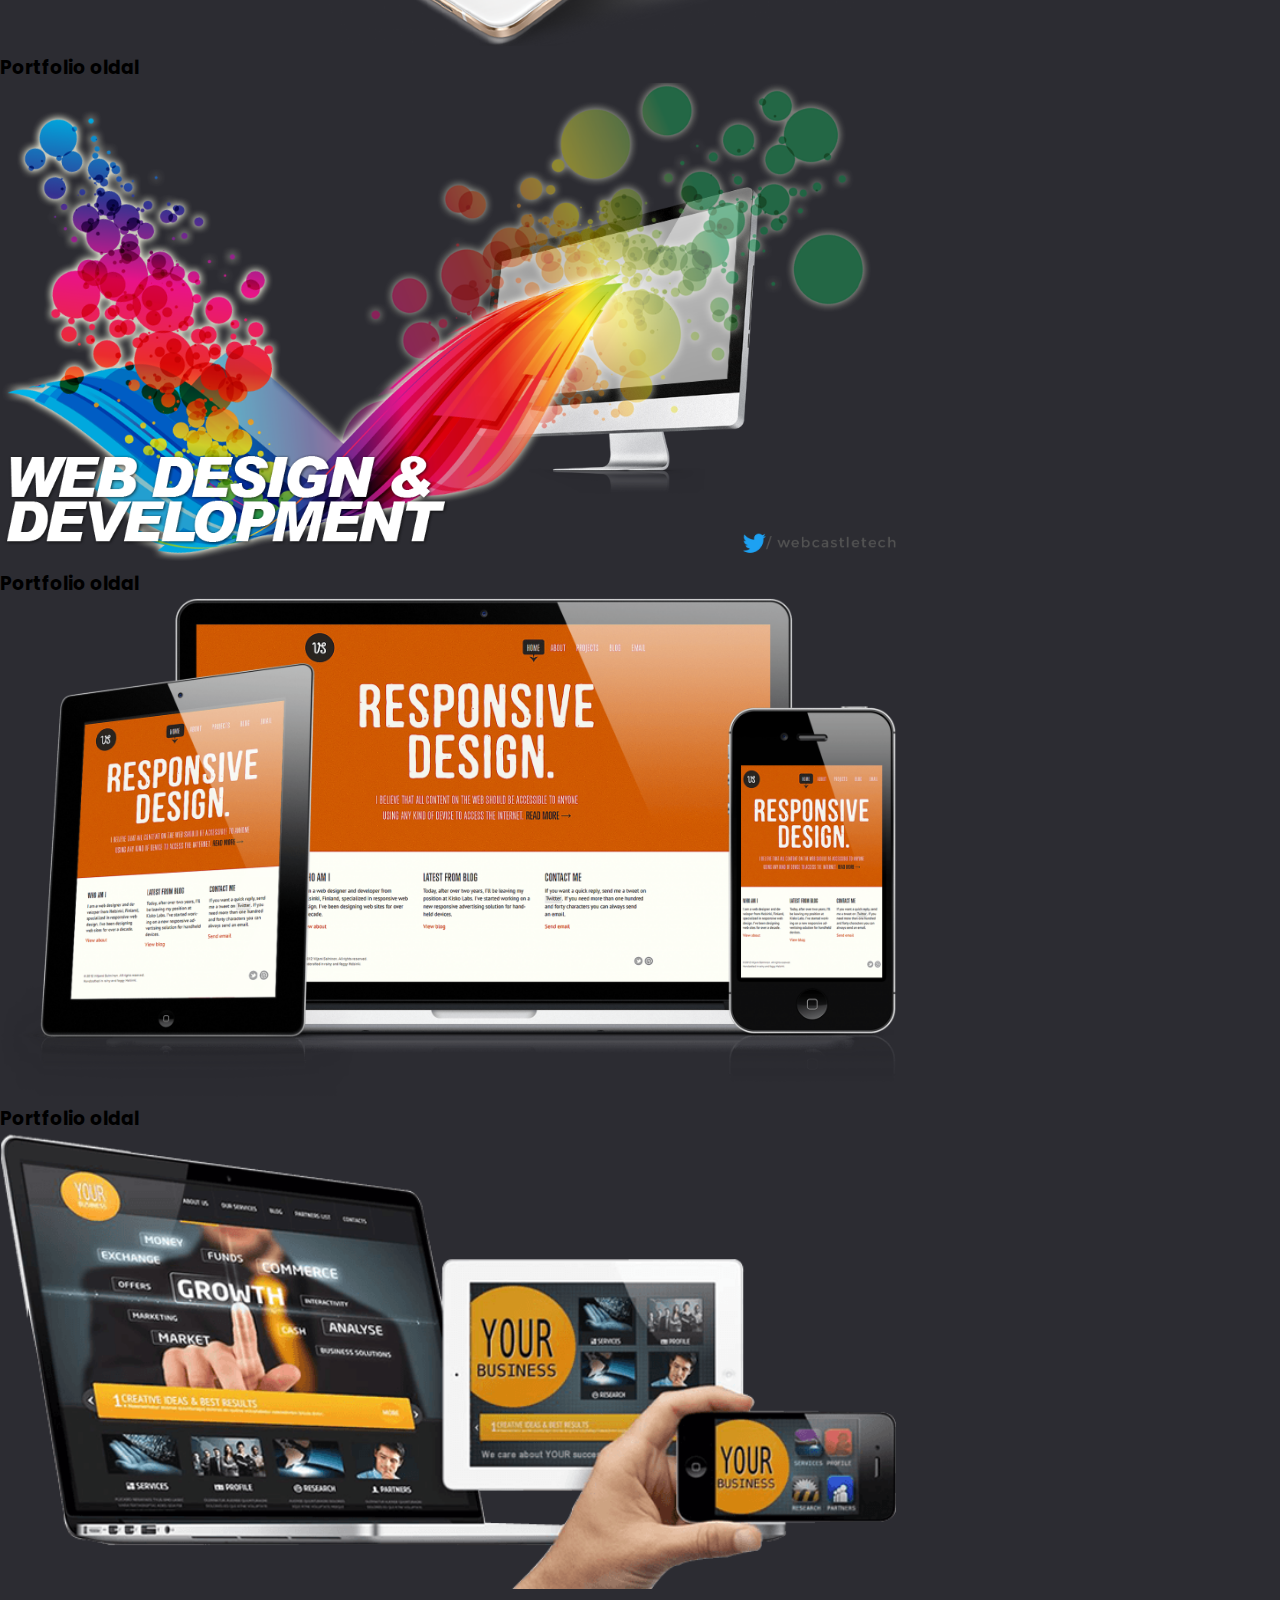
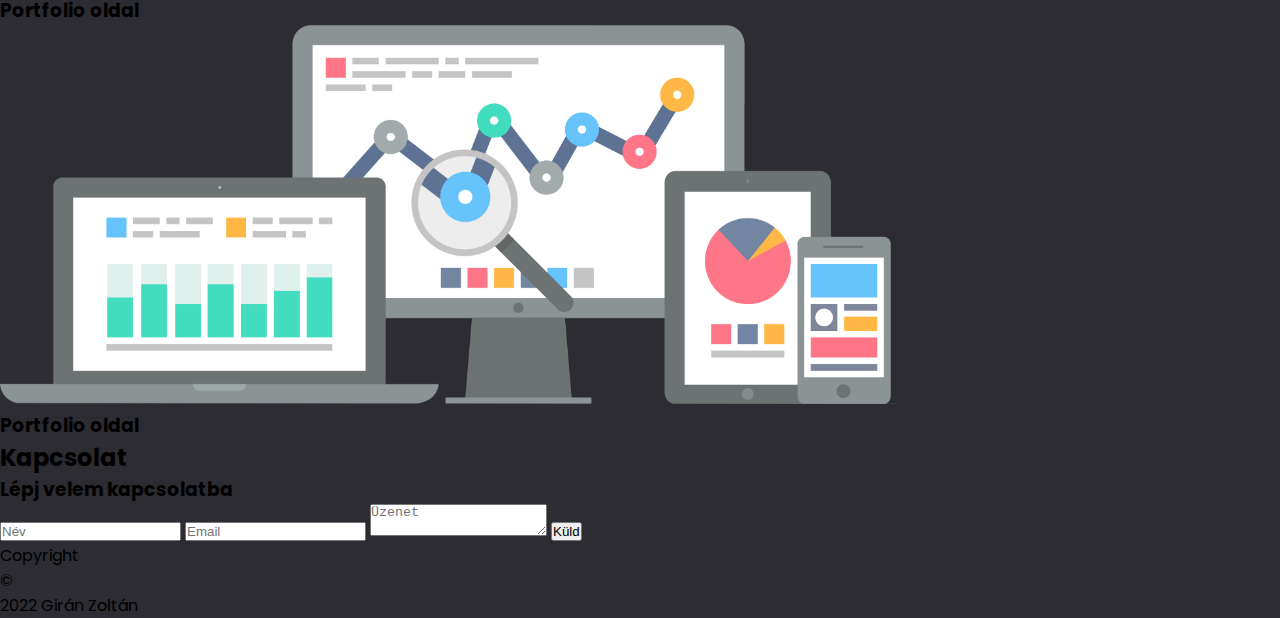
==== commit 14308667: "html" ====
--- a/portfolio/index.html
+++ b/portfolio/index.html
@@ -21,6 +21,16 @@
     <a href="#fooldal" class="header-logo">Girán Zoltán</a>
     <!--Navigáció-->
     <nav>
+       <input type="checkbox" id="nav-checkbox" class="nav-checkbox">
+
+    <label for="nav-checkbox">
+        <div class="nav-checkbox_gomb">
+            <div class="nav-checkbox_vonal"></div>
+            <div class="nav-checkbox_vonal"></div>
+            <div class="nav-checkbox_vonal"></div>
+       </div>
+    </label>
+
         <ul class="header-lista">
             <li class="header-lista_elem"><a href="#fooldal">Főoldal</a></li>
             <li class="header-lista_elem"><a href="#rolam">Rólam</a></li>
@@ -28,6 +38,7 @@
             <li class="header-lista_elem"><a href="#kapcsolat">Kapcsolat</a></li>            
         </ul>
     </nav>
+   
 </header>
 <!--MAIN-->
 <main>
@@ -42,7 +53,11 @@
         <!--Kép-->
    
             <img src="./assets/fooldal.png" alt="Girán Zoltán" class="fooldal-kep">
-       
+
+    <div class="fooldal-kor_elso"></div>  
+    <div class="fooldal-kor_masodik"></div>
+    <div class="fooldal-kor_harmadik"></div>
+
     </section>
     <!--rólam-->
     <section id="rolam">
--- a/portfolio/assets/base.css
+++ b/portfolio/assets/base.css
@@ -2,7 +2,7 @@
     --gray: #2c2c32;
     --orange: #c45c2c;
     --white: #ffffff;
-    --black: #000000f;
+    --black: #000000;
     --main-font: 'Poppins', sans-serif;
 }
 
--- a/portfolio/assets/header.css
+++ b/portfolio/assets/header.css
@@ -6,12 +6,8 @@
     align-items: center;
     position: fixed;
     width: 100vw;
-    height: 30px;
-
-  
-
-
-
+    height: 5vh;
+    z-index: 10;
 }
 
 header a {
@@ -19,25 +15,98 @@
 }
 
 header nav{
-    width: 50%;
+  margin-right: 20px;
+}
 
+.nav-checkbox{
+    display: none;
+}
 
+.nav-checkbox_gomb{
+    width: 40px;
+    height: 30px;
+    display: flex;
+    flex-direction: column;
+    justify-content: space-around;
+    align-items: center;
+    cursor: pointer;
+
+}
+
+.nav-checkbox_vonal{
+    width: 90%;
+    height: 3px;
+    background-color: var(--black);
 
 }
 
 .header-lista {
-    display:flex;
-    flex-direction: row;
-    justify-content: space-around;
-    width: 100%;
+    position: fixed;
+    background-color: var(--orange);
+    min-width: 150px;
+    max-width: 200px;
+    width: 50vw;
+    height: 100%;
+    right: -200px;
+    visibility: hidden;
+    transition: right 0.4s, visibility 0.4s;
+ 
+}
 
+.header-lista_elem{
+    text-align: center;
+    margin: 2vh 0;
+}
+
+.header-lista_elem a{
+
+    display: block;
+    padding: 20px 0;
+    font-size: 1.2rem;
+    color: var(--black);
+}
+
+.nav-checkbox:checked ~ .header-lista {
+    right: 0px;
+    visibility: visible;
+}
+
+
+@media screen and (min-width: 576px) {
+    
+}
+
+@media screen and (min-width: 768px) {
+    .nav-checkbox_gomb{
+        display: none;
+    }
+
+    .header-lista{
+        visibility: visible;
+        position: static;
+        display: flex;
+        flex-direction: row;
+        justify-content: space-around;
+        align-items: center;
+        width: 70vw;
+        max-width: 70vw;
+    }
+
+    .header-lista_elem{
+        margin: 0;
+    }
+
+    .header-lista_elem a {
+        padding: 0;
+
+    }
 
 }
 
-.header-lista_elem:hover {
-    color:  var(--white);
-
+@media screen and (min-width: 992px) {
+    
 }
 
-
-
+@media screen and (min-width: 1200px) {
+    
+}
--- a/portfolio/assets/fooldal.css
+++ b/portfolio/assets/fooldal.css
@@ -2,15 +2,17 @@
     height: 100vh;
     display: flex;
     flex-direction: column;
-    justify-content: space-between;
-    height: 100vh;
+    justify-content: center;
     align-items: center;
+    position: relative;
+    overflow: hidden;
+    border-bottom: 1px solid var(--orange) ;
 
 }
 
 .fooldal-kep {
-    display: contents;
-    margin-top:40px;
+    display: none;
+
 }
 
 .fooldal-kontener {
@@ -54,14 +56,90 @@
     box-shadow: 1px 1px 5px 1px var(--white);
 }
 
+.fooldal-kor_elso{
+    width:300px;
+    height: 300px;
+    background-color: var(--black);
+    border-radius: 100%;
+    position: absolute;
+    top: -150px;
+    left: -200px;
+    opacity: 50%;
+}
+.fooldal-kor_masodik{
+    width:300px;
+    height: 300px;
+    border: 3px solid var(--orange);
+    border-radius: 100%;
+    position: absolute;
+    bottom: -70px;
+    left: -150px;
+
+}
+
+
+
 @media screen and (min-width: 576px) {
-    
+    .fooldal-kor_harmadik{
+        width:150px;
+        height: 150px;
+        border-radius: 100%;
+        background-color: var(--orange);
+        opacity: 0.3;
+        position: absolute;
+        top: 70px;
+        right: 20px;
+    } 
 }
 
 @media screen and (min-width: 768px) {
+    #fooldal {
+        justify-content: center;
+        align-items: flex-start;
+        padding-top: 5vh;
+        margin-left: 5vh;
+
+
+    }
+    
+    .fooldal-kontener{
+        z-index: 5;
+        margin: 8vh;
+    }
+    
     .fooldal-kep {
         display: block;
+        position: absolute;
+        width: 70vw;
+        max-width: 720px;
+        bottom: 0;
+        right: 0;
+        filter:grayscale(100%);
+        z-index: 3;
+
     }
+
+    .fooldal-kor_harmadik{
+        width: 250px;
+        height: 250px;
+        top: 600px;
+        right: 300px;
+    } 
+
+    .fooldal-nev{
+        font-size: 3.5rem;
+    }
+
+    .fooldal-szakma{
+        font-size: 2.5rem;
+    }
+
+    .fooldal-gomb{
+        font-size: 1.5rem;
+    }
+
+    
+
 }
 
 @media screen and (min-width: 992px) {
